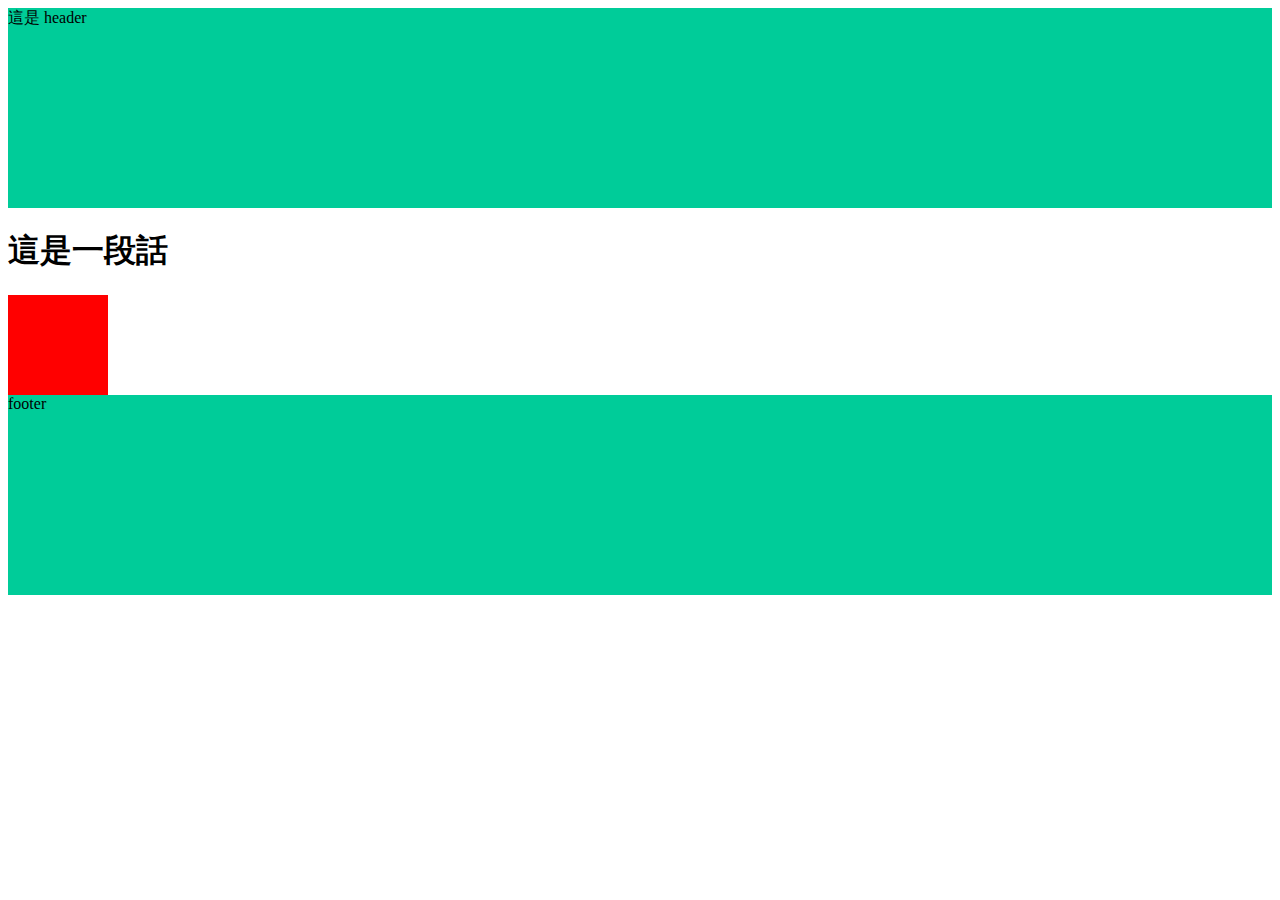
==== index.html @ 9f2ccb68 "Update 2021-07-31T09:30:35.285Z" ====
<!DOCTYPE html>
<html lang="en">

<head>
  <meta charset="UTF-8">
  <meta name="viewport" content="width=device-width, initial-scale=1.0">
  <meta http-equiv="X-UA-Compatible" content="ie=edge">
  <title>首頁</title>
  <link rel="stylesheet" href="./assets/style/all.css">
</head>

<body>
  <header class="header">
    這是 header
  </header>

  
<h1>
  這是一段話
</h1>

<div class="box"></div>

  <footer class="footer">
    footer
  </footer>
  <script src="./assets/js/vendors.js"></script>
  <script src="./assets/js/all.js"></script>
</body>

</html>
---- assets/style/all.css ----
.header {
  height: 200px;
  background-color: #00cc99; }

.footer {
  height: 200px;
  background-color: #00cc99; }

.box {
  width: 100px;
  height: 100px;
  background-color: red;
  display: -webkit-box;
  display: -ms-flexbox;
  display: flex;
  -webkit-transition: all 0.5s;
  -o-transition: all 0.5s;
  transition: all 0.5s; }
  .box:hover {
    width: 200px;
    background-color: #00cc99; }

/*# sourceMappingURL=all.css.map */
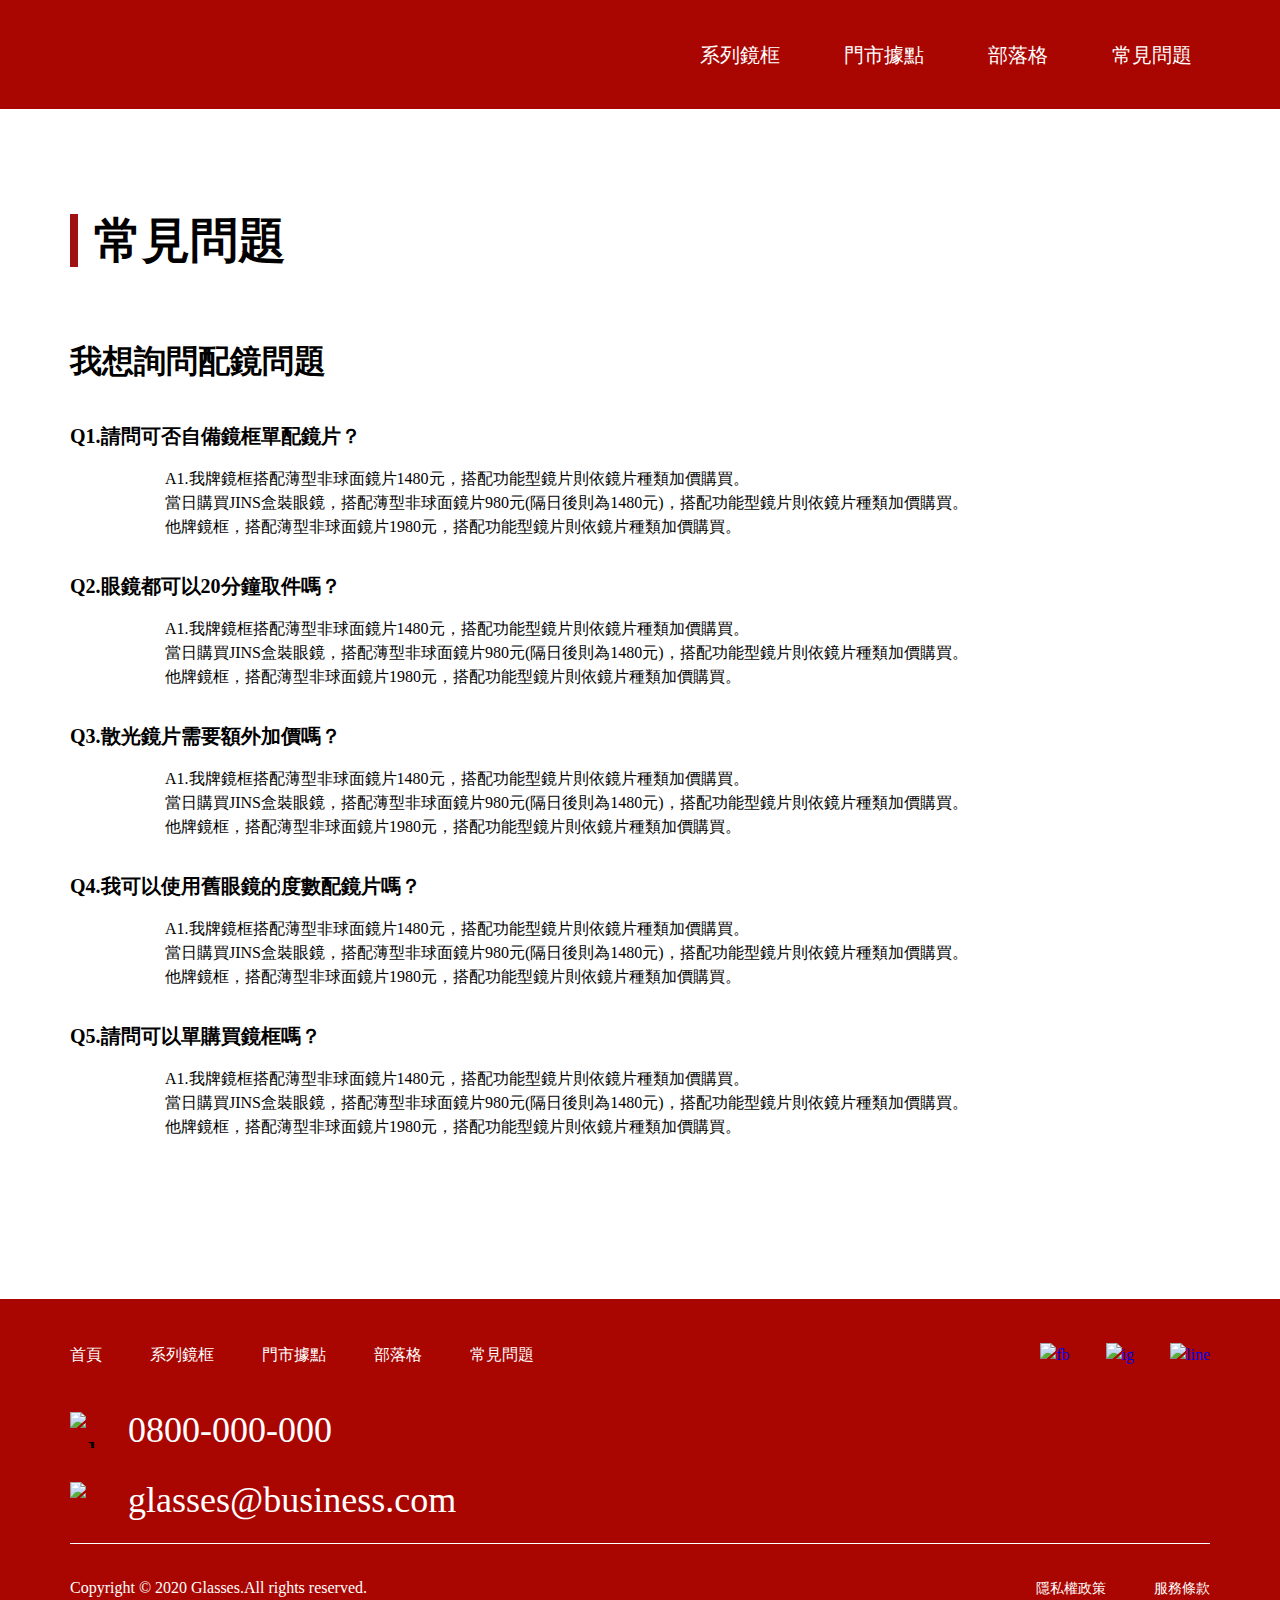
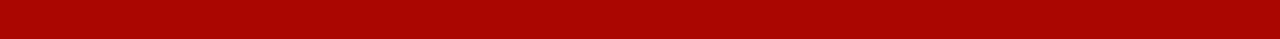
==== commit 27fa8ac4: "Update 2021-07-31T09:40:55.465Z" ====
--- a/index.html
+++ b/index.html
@@ -11,18 +11,85 @@
 
 <body>
   <header class="header">
-    這是 header
+    <h1 class="logo"><a href="index.html">公司LOGO</a></h1>
+        <ul class="menu">
+            <li><a href="#">系列鏡框</a></li>
+            <li><a href="#">門市據點</a></li>
+            <li><a href="#">部落格</a></li>
+            <li><a href="#">常見問題</a></li>
+        </ul>
   </header>
 
-  
-<h1>
-  這是一段話
-</h1>
-
-<div class="box"></div>
+  <div class="faq container">
+  <h2>常見問題</h2> 
+  <h3>我想詢問配鏡問題</h3>
+  <h4>Q1.請問可否自備鏡框單配鏡片？</h4>
+  <p>A1.我牌鏡框搭配薄型非球面鏡片1480元，搭配功能型鏡片則依鏡片種類加價購買。<br>
+       當日購買JINS盒裝眼鏡，搭配薄型非球面鏡片980元(隔日後則為1480元)，搭配功能型鏡片則依鏡片種類加價購買。<br>
+       他牌鏡框，搭配薄型非球面鏡片1980元，搭配功能型鏡片則依鏡片種類加價購買。</p>
+  <h4>Q2.眼鏡都可以20分鐘取件嗎？</h4>
+  <p>A1.我牌鏡框搭配薄型非球面鏡片1480元，搭配功能型鏡片則依鏡片種類加價購買。<br>
+      當日購買JINS盒裝眼鏡，搭配薄型非球面鏡片980元(隔日後則為1480元)，搭配功能型鏡片則依鏡片種類加價購買。<br>
+      他牌鏡框，搭配薄型非球面鏡片1980元，搭配功能型鏡片則依鏡片種類加價購買。</p>   
+  <h4>Q3.散光鏡片需要額外加價嗎？</h4>
+  <p>A1.我牌鏡框搭配薄型非球面鏡片1480元，搭配功能型鏡片則依鏡片種類加價購買。<br>
+      當日購買JINS盒裝眼鏡，搭配薄型非球面鏡片980元(隔日後則為1480元)，搭配功能型鏡片則依鏡片種類加價購買。<br>
+      他牌鏡框，搭配薄型非球面鏡片1980元，搭配功能型鏡片則依鏡片種類加價購買。</p> 
+  <h4>Q4.我可以使用舊眼鏡的度數配鏡片嗎？</h4>
+  <p>A1.我牌鏡框搭配薄型非球面鏡片1480元，搭配功能型鏡片則依鏡片種類加價購買。<br>
+      當日購買JINS盒裝眼鏡，搭配薄型非球面鏡片980元(隔日後則為1480元)，搭配功能型鏡片則依鏡片種類加價購買。<br>
+      他牌鏡框，搭配薄型非球面鏡片1980元，搭配功能型鏡片則依鏡片種類加價購買。</p>
+  <h4>Q5.請問可以單購買鏡框嗎？</h4>
+  <p>A1.我牌鏡框搭配薄型非球面鏡片1480元，搭配功能型鏡片則依鏡片種類加價購買。<br>
+      當日購買JINS盒裝眼鏡，搭配薄型非球面鏡片980元(隔日後則為1480元)，搭配功能型鏡片則依鏡片種類加價購買。<br>
+      他牌鏡框，搭配薄型非球面鏡片1980元，搭配功能型鏡片則依鏡片種類加價購買。</p>
+</div>
 
   <footer class="footer">
-    footer
+    <div class="container">
+      <div class="footer_top">
+          <div >
+              <ul class="footer_menu">
+                  <li><a href="#">首頁</a></li>
+                  <li><a href="#">系列鏡框</a></li>
+                  <li><a href="#">門市據點</a></li>
+                  <li><a href="#">部落格</a></li>
+                  <li><a href="#">常見問題</a></li>
+              </ul>
+          </div>
+          <div class="social">
+              <a href="#"><img
+                      src="https://raw.githubusercontent.com/hexschool/webLayoutTraining1st/102c91f7b3d8e08005073f54b3283b09a18dc427/week3/icon-fb.svg"
+                      alt="fb"></a>
+              <a href="#"><img
+                      src="https://raw.githubusercontent.com/hexschool/webLayoutTraining1st/102c91f7b3d8e08005073f54b3283b09a18dc427/week3/icon-ig.svg"
+                      alt="ig"></a>
+              <a href="#"><img
+                      src="https://raw.githubusercontent.com/hexschool/webLayoutTraining1st/102c91f7b3d8e08005073f54b3283b09a18dc427/week3/icon-line.svg"
+                      alt="line"></a>
+          </div>
+      </div>
+      <div>
+          <ul class="contact">
+              <li>
+                  <img src="https://raw.githubusercontent.com/hexschool/webLayoutTraining1st/102c91f7b3d8e08005073f54b3283b09a18dc427/week3/icon-phone.svg"
+                      alt="phone"><a href="tel:+886800000000">0800-000-000</a>
+              </li>
+              <li>
+                  <img src="https://raw.githubusercontent.com/hexschool/webLayoutTraining1st/102c91f7b3d8e08005073f54b3283b09a18dc427/week3/icon-mail.svg"
+                      alt="mail"><a href="mailto:glasses@business.com">glasses@business.com</a>
+              </li>
+          </ul>
+      </div>
+      <div class="line"></div>
+      <div class="copyright">
+          <h3>Copyright © 2020 Glasses.All rights reserved.</h3>
+          <div class="copyright_content">
+              <p>隱私權政策</p>
+              <p>服務條款</p>
+          </div>
+      </div>
+  </div>
   </footer>
   <script src="./assets/js/vendors.js"></script>
   <script src="./assets/js/all.js"></script>
--- a/assets/style/all.css
+++ b/assets/style/all.css
@@ -1,23 +1,373 @@
+@charset "UTF-8";
+/* reset css */
+/* http://meyerweb.com/eric/tools/css/reset/ 
+   v2.0 | 20110126
+   License: none (public domain)
+*/
+html, body, div, span, applet, object, iframe,
+h1, h2, h3, h4, h5, h6, p, blockquote, pre,
+a, abbr, acronym, address, big, cite, code,
+del, dfn, em, img, ins, kbd, q, s, samp,
+small, strike, strong, sub, sup, tt, var,
+b, u, i, center,
+dl, dt, dd, ol, ul, li,
+fieldset, form, label, legend,
+table, caption, tbody, tfoot, thead, tr, th, td,
+article, aside, canvas, details, embed,
+figure, figcaption, footer, header, hgroup,
+menu, nav, output, ruby, section, summary,
+time, mark, audio, video {
+  margin: 0;
+  padding: 0;
+  border: 0;
+  font-size: 100%;
+  font: inherit;
+  vertical-align: baseline; }
+
+/* HTML5 display-role reset for older browsers */
+article, aside, details, figcaption, figure,
+footer, header, hgroup, menu, nav, section {
+  display: block; }
+
+body {
+  line-height: 1; }
+
+ol, ul {
+  list-style: none; }
+
+blockquote, q {
+  quotes: none; }
+
+blockquote:before, blockquote:after,
+q:before, q:after {
+  content: '';
+  content: none; }
+
+table {
+  border-collapse: collapse;
+  border-spacing: 0; }
+
+a {
+  text-decoration: none; }
+
+/* rwd img css，可當作是 CSS Reset 其中一個 */
+img {
+  max-width: 100%;
+  height: auto; }
+
+.d-f {
+  display: -webkit-box;
+  display: -ms-flexbox;
+  display: flex; }
+
+/* 全域 border box */
+*, *::before, *::after {
+  -webkit-box-sizing: border-box;
+          box-sizing: border-box; }
+
+.container {
+  max-width: 1140px;
+  margin: 0 auto;
+  padding: 15 auto;
+  line-height: 1.5; }
+
+@media (max-width: 768px) {
+  .container {
+    max-width: 720px; } }
+
+@media (max-width: 767px) {
+  .container {
+    max-width: 720px; } }
+
+/* header */
 .header {
-  height: 200px;
-  background-color: #00cc99; }
-
+  display: -webkit-box;
+  display: -ms-flexbox;
+  display: flex;
+  -webkit-box-pack: justify;
+      -ms-flex-pack: justify;
+          justify-content: space-between;
+  -webkit-box-align: center;
+      -ms-flex-align: center;
+          align-items: center;
+  background: #AA0601;
+  padding: 0 56px 0 88px; }
+
+@media (max-width: 780px) {
+  .header {
+    padding: 0 7px 0 39px; } }
+
+@media (max-width: 767px) {
+  .header {
+    -webkit-box-orient: vertical;
+    -webkit-box-direction: normal;
+        -ms-flex-direction: column;
+            flex-direction: column;
+    padding: 0; } }
+
+.logo a {
+  display: block;
+  width: 80px;
+  height: 49px;
+  margin: 30px 0;
+  background: url(https://raw.githubusercontent.com/hexschool/webLayoutTraining1st/master/week3/logo.png) center center no-repeat;
+  background-size: cover;
+  text-indent: 101%;
+  white-space: nowrap;
+  overflow: hidden; }
+
+@media (max-width: 767px) {
+  .logo a {
+    width: 48px;
+    height: 29px;
+    margin: 10px 0; } }
+
+.menu {
+  display: -webkit-box;
+  display: -ms-flexbox;
+  display: flex; }
+
+@media (max-width: 767px) {
+  .menu {
+    -ms-flex-wrap: wrap;
+        flex-wrap: wrap; } }
+
+.menu a {
+  display: block;
+  color: #ffffff;
+  font-size: 20px;
+  padding: 39px 32px; }
+
+.menu a:hover {
+  color: #24c416; }
+
+@media (max-width: 768px) {
+  .menu a {
+    padding: 39px 20px; } }
+
+@media (max-width: 767px) {
+  .menu li {
+    width: 50%;
+    border: #ffffff 1px solid;
+    text-align: center;
+    padding: 8px 52px; }
+  .menu a {
+    display: block;
+    padding: 0; } }
+
+/* faq */
+.faq {
+  padding-top: 96px;
+  padding-bottom: 128px; }
+
+.faq h2 {
+  font-size: 48px;
+  font-weight: bold;
+  margin-bottom: 60px; }
+
+.faq h2::before {
+  content: "";
+  border-right: 8px solid #9F1213;
+  margin-right: 16px; }
+
+.faq h3 {
+  font-size: 32px;
+  font-weight: bold;
+  margin-bottom: 36px; }
+
+.faq h4 {
+  font-size: 20px;
+  font-weight: bold;
+  margin-bottom: 16px; }
+
+.faq p {
+  margin-left: 95px;
+  margin-bottom: 32px; }
+
+@media (max-width: 768px) {
+  .faq {
+    padding-top: 60px;
+    padding-bottom: 72px; }
+  .faq h2 {
+    margin-bottom: 40px; }
+  .faq h2::before {
+    border-right: 4px solid #9F1213; }
+  .faq h3 {
+    margin-bottom: 32px; }
+  .faq p {
+    margin-left: 59px;
+    margin-bottom: 24px; } }
+
+@media (max-width: 767px) {
+  .faq {
+    padding-top: 28px;
+    margin-bottom: 36px; }
+  .faq h2 {
+    font-size: 28px;
+    margin-bottom: 24px; }
+  .faq h2::before {
+    margin-right: 8px; }
+  .faq h3 {
+    font-size: 20px;
+    font-weight: normal;
+    margin-bottom: 24px; }
+  .faq h4 {
+    font-size: 16px;
+    margin-bottom: 8px; }
+  .faq p {
+    font-size: 14px;
+    margin-bottom: 20px; } }
+
+/* footer */
 .footer {
-  height: 200px;
-  background-color: #00cc99; }
-
-.box {
-  width: 100px;
-  height: 100px;
-  background-color: red;
+  background: #AA0601;
+  padding: 44px 0 39px 0; }
+
+@media (max-width: 768px) {
+  .footer {
+    padding: 38px 0 32px 0; } }
+
+@media (max-width: 767px) {
+  .footer {
+    padding: 25px 0 24px 0; } }
+
+.footer_top {
+  position: relative; }
+
+.footer_menu {
   display: -webkit-box;
   display: -ms-flexbox;
   display: flex;
-  -webkit-transition: all 0.5s;
-  -o-transition: all 0.5s;
-  transition: all 0.5s; }
-  .box:hover {
-    width: 200px;
-    background-color: #00cc99; }
+  margin-bottom: 36px; }
+
+@media (max-width: 767px) {
+  .footer_menu {
+    display: none; } }
+
+.footer_menu a {
+  color: #ffffff;
+  padding-right: 48px; }
+
+.footer_menu a:hover {
+  color: #24c416; }
+
+@media (max-width: 768px) {
+  .footer_menu {
+    margin-bottom: 18px; }
+  .footer_menu a {
+    padding-right: 40px; } }
+
+.social {
+  position: absolute;
+  right: 0;
+  top: 0; }
+
+.social a {
+  padding-left: 32px; }
+
+.social img {
+  height: 48px;
+  width: 48px; }
+
+.social img:hover {
+  background: #24c416; }
+
+@media (max-width: 768px) {
+  .social a {
+    padding-left: 24px; }
+  .social img {
+    height: 24px;
+    width: 24px; } }
+
+.contact li {
+  display: -webkit-box;
+  display: -ms-flexbox;
+  display: flex;
+  -webkit-box-align: center;
+      -ms-flex-align: center;
+          align-items: center;
+  font-size: 36px;
+  margin-bottom: 16px; }
+
+.contact img {
+  height: 36px;
+  width: 36px;
+  margin-right: 22px; }
+
+@media (max-width: 768px) {
+  .contact li {
+    font-size: 20px;
+    margin-bottom: 12px; }
+  .contact img {
+    height: 18px;
+    width: 18px;
+    margin-right: 11px; } }
+
+@media (max-width: 767px) {
+  .contact li {
+    font-size: 16px;
+    margin-bottom: 6px; }
+  .contact img {
+    height: 15px;
+    width: 15px;
+    margin-right: 6.5px; } }
+
+.contact a {
+  color: #ffffff; }
+
+.contact a:hover {
+  color: #24c416; }
+
+.line {
+  margin-top: 8px;
+  margin-bottom: 32px;
+  border-bottom: 1px solid #ffffff; }
+
+@media (max-width: 768px) {
+  .line {
+    margin-bottom: 24px; } }
+
+@media (max-width: 767px) {
+  .line {
+    margin-top: 16px;
+    margin-bottom: 16px; } }
+
+.copyright {
+  color: #ffffff;
+  display: -webkit-box;
+  display: -ms-flexbox;
+  display: flex;
+  -webkit-box-pack: justify;
+      -ms-flex-pack: justify;
+          justify-content: space-between;
+  -webkit-box-align: center;
+      -ms-flex-align: center;
+          align-items: center; }
+
+.copyright_content {
+  display: -webkit-box;
+  display: -ms-flexbox;
+  display: flex; }
+
+.copyright p {
+  font-size: 14px;
+  margin-left: 48px; }
+
+.copyright p:hover {
+  color: #24c416; }
+
+@media (max-width: 768px) {
+  .copyright p {
+    margin-left: 24px; } }
+
+@media (max-width: 767px) {
+  .copyright {
+    display: block;
+    font-size: 16px; }
+  .copyright_content {
+    display: block; }
+  .copyright p {
+    margin-left: 0;
+    margin-top: 8px; } }
 
 /*# sourceMappingURL=all.css.map */
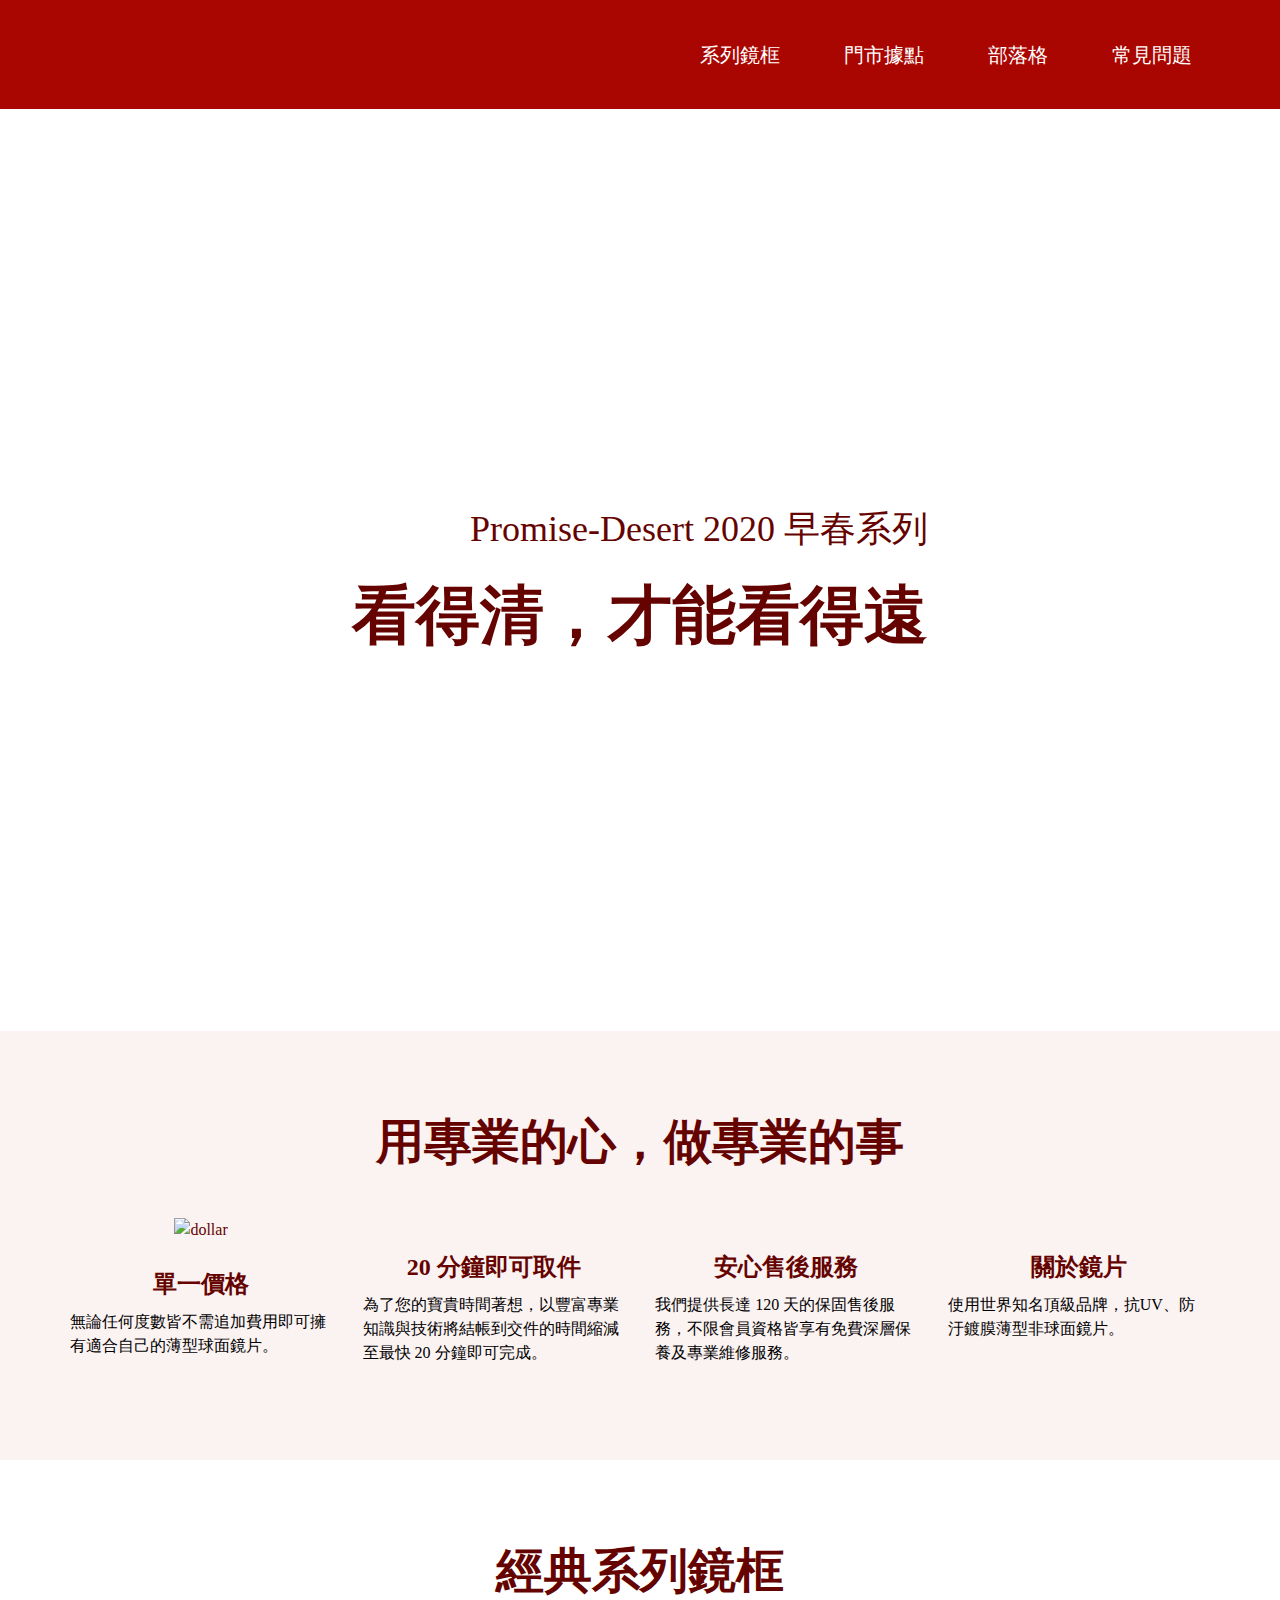
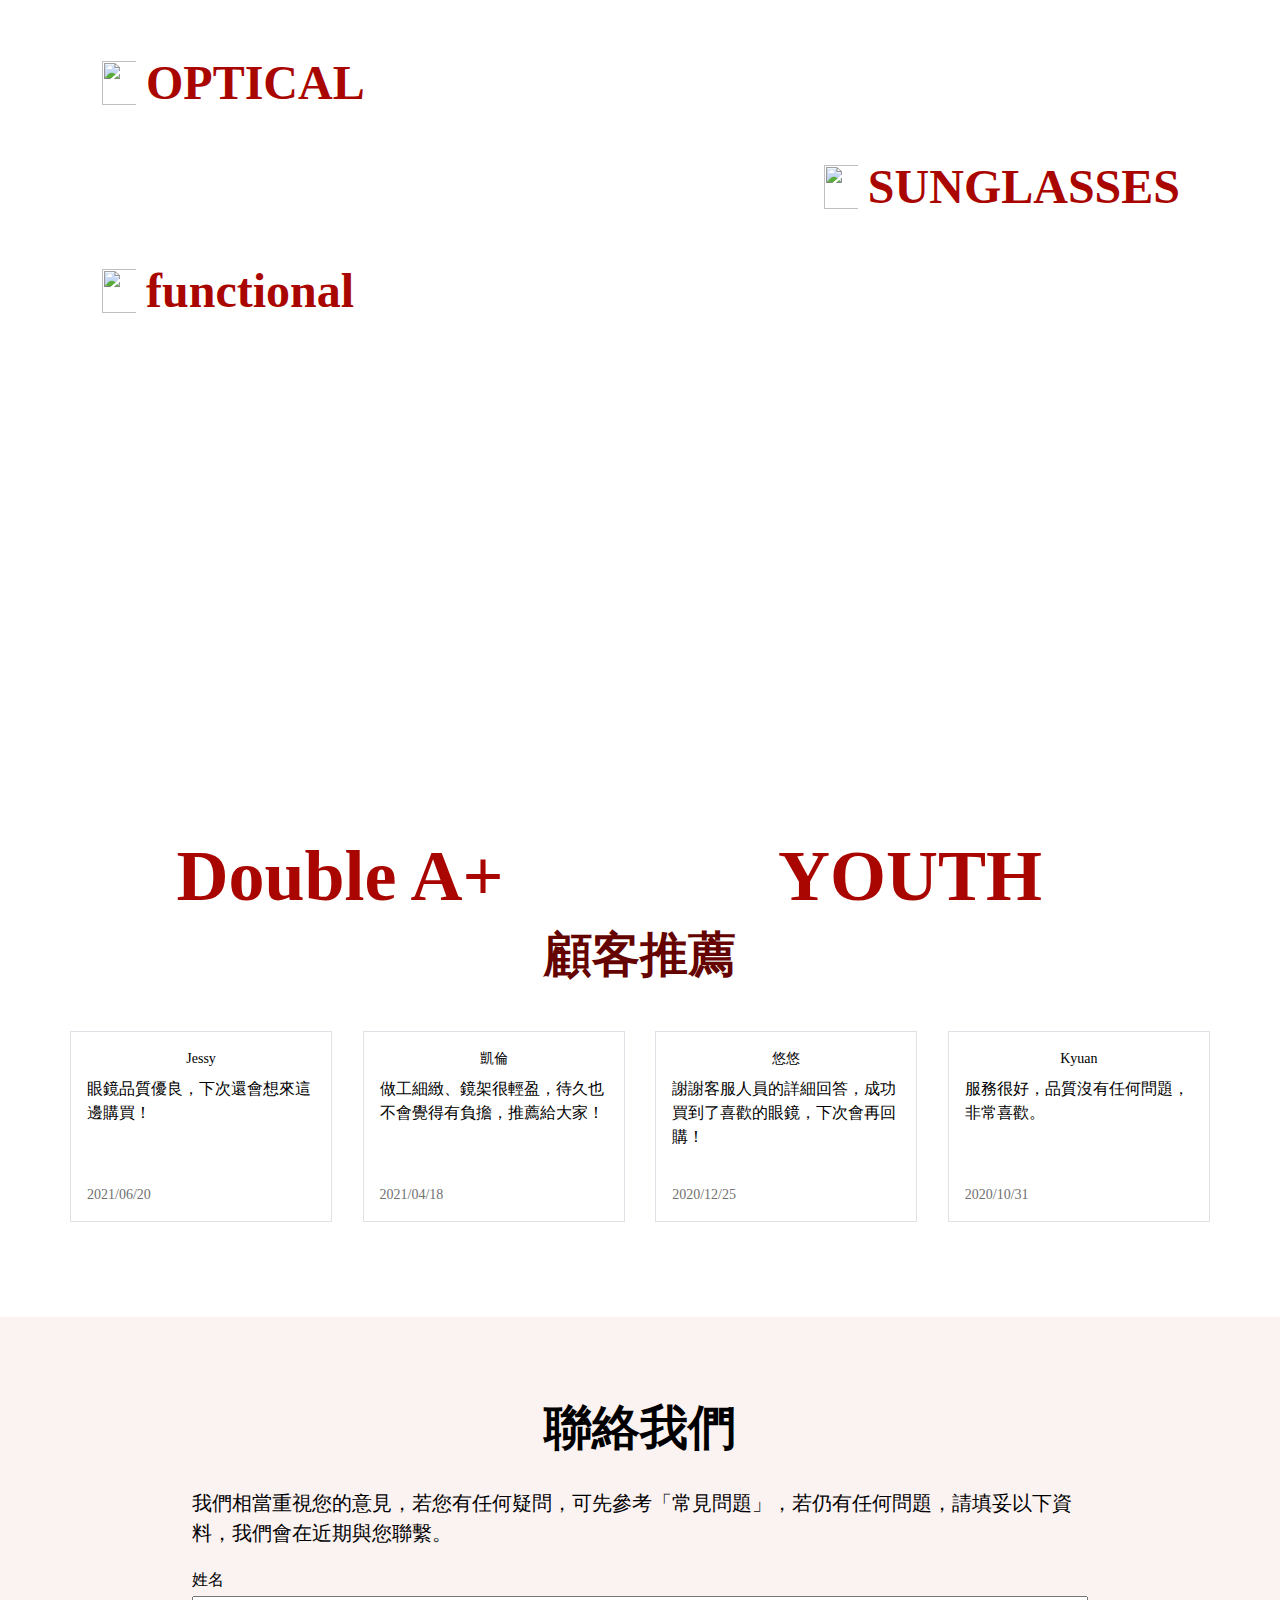
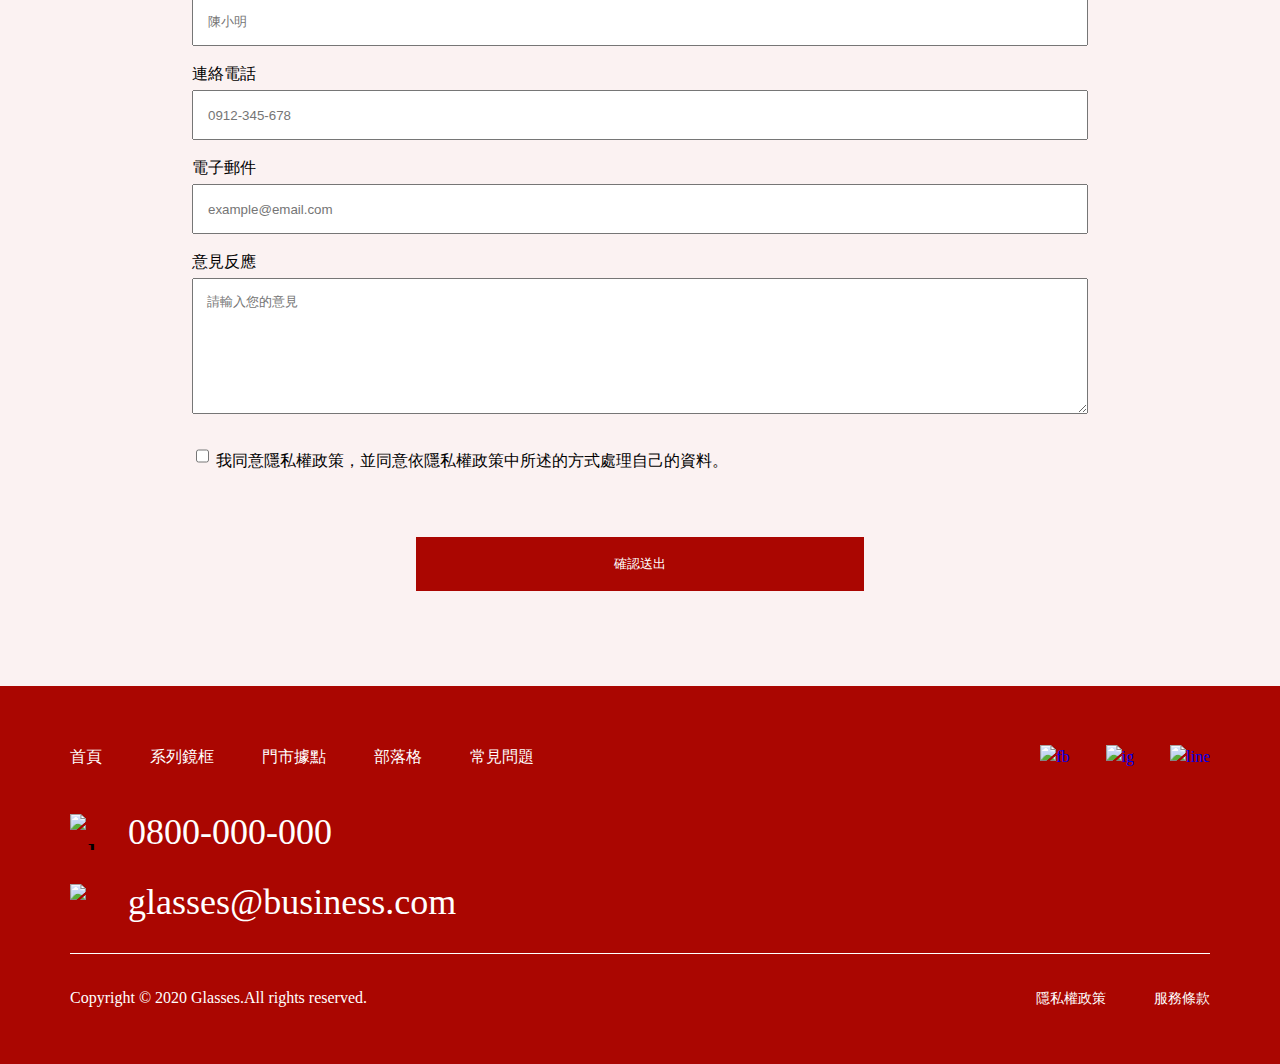
==== commit 465102ba: "Update 2021-08-10T13:48:15.912Z" ====
--- a/index.html
+++ b/index.html
@@ -5,94 +5,223 @@
   <meta charset="UTF-8">
   <meta name="viewport" content="width=device-width, initial-scale=1.0">
   <meta http-equiv="X-UA-Compatible" content="ie=edge">
-  <title>首頁</title>
+  <title>
+    首頁
+  </title>
   <link rel="stylesheet" href="./assets/style/all.css">
 </head>
 
 <body>
   <header class="header">
     <h1 class="logo"><a href="index.html">公司LOGO</a></h1>
-        <ul class="menu">
+    <ul class="menu">
+      <li><a href="#">系列鏡框</a></li>
+      <li><a href="#">門市據點</a></li>
+      <li><a href="#">部落格</a></li>
+      <li><a href="faq.html">常見問題</a></li>
+    </ul>
+  </header>
+
+  <div class="banner">
+  <div class="container">
+    <h2><span>Promise-Desert 2020 早春系列</span><br>看得清，才能看得遠</h2>
+  </div>
+</div>
+<div class="intro">
+  <div class="container">
+    <h2>用專業的心，做專業的事</h2>
+    <ul class="intro_list">
+      <li>
+        <img
+          src="https://raw.githubusercontent.com/hexschool/webLayoutTraining1st/102c91f7b3d8e08005073f54b3283b09a18dc427/week3/icon-dollar.svg"
+          alt="dollar">
+        <h3>單一價格</h3>
+        <p>無論任何度數皆不需追加費用即可擁有適合自己的薄型球面鏡片。</p>
+      </li>
+      <li>
+        <img
+          src="https://raw.githubusercontent.com/hexschool/webLayoutTraining1st/102c91f7b3d8e08005073f54b3283b09a18dc427/week3/icon-clock.svg"
+          alt="">
+        <h3>20 分鐘即可取件</h3>
+        <p>為了您的寶貴時間著想，以豐富專業知識與技術將結帳到交件的時間縮減至最快 20 分鐘即可完成。</p>
+      </li>
+      <li>
+        <img
+          src="https://raw.githubusercontent.com/hexschool/webLayoutTraining1st/102c91f7b3d8e08005073f54b3283b09a18dc427/week3/icon-heart.svg"
+          alt="">
+        <h3>安心售後服務</h3>
+        <p>我們提供長達 120 天的保固售後服務，不限會員資格皆享有免費深層保養及專業維修服務。</p>
+      </li>
+      <li>
+        <img
+          src="https://raw.githubusercontent.com/hexschool/webLayoutTraining1st/102c91f7b3d8e08005073f54b3283b09a18dc427/week3/icon-glasses.svg"
+          alt="">
+        <h3>關於鏡片</h3>
+        <p>使用世界知名頂級品牌，抗UV、防汙鍍膜薄型非球面鏡片。</p>
+      </li>
+    </ul>
+  </div>
+</div>
+<div class="classic ">
+  <div class="container">
+  <h2>經典系列鏡框</h2>
+  <ul class="classic_list">
+    <li>
+      <img src="https://raw.githubusercontent.com/hexschool/webLayoutTraining1st/master/week3/product-1.png" alt="">
+      <div class="classic_body">
+        <img src="https://hexschool.github.io/webLayoutTraining1st/week3/icon-diamond.svg" alt="">
+        <h3>OPTICAL</h3>
+      </div>
+    </li>
+    <li>
+      <img src="https://raw.githubusercontent.com/hexschool/webLayoutTraining1st/master/week3/product-2.png" alt="">
+      <div class="classic_body">
+        <img
+          src="https://raw.githubusercontent.com/hexschool/webLayoutTraining1st/102c91f7b3d8e08005073f54b3283b09a18dc427/week3/icon-sun.svg"
+          alt="">
+        <h3>SUNGLASSES</h3>
+      </div>
+    </li>
+    <li>
+      <img src="https://raw.githubusercontent.com/hexschool/webLayoutTraining1st/master/week3/product-3.png" alt="">
+      <div class="classic_body">
+        <img
+          src="https://raw.githubusercontent.com/hexschool/webLayoutTraining1st/102c91f7b3d8e08005073f54b3283b09a18dc427/week3/icon-thunder.svg"
+          alt="">
+        <h3>functional</h3>
+      </div>
+    </li>
+  </ul>
+</div>
+</div>
+<div class="cobrand">
+  <div class="container">
+    <h2>聯名設計鏡框</h2>
+    <ul class="cobrand-photo">
+      <li>
+        <img src="https://hexschool.github.io/webLayoutTraining1st/week3/product-8.png" alt="">
+        <p>Double A+</p>
+      </li>
+      <li>
+        <img src="https://hexschool.github.io/webLayoutTraining1st/week3/product-9.png" alt="">
+        <p>YOUTH</p>
+      </li>
+    </ul>
+  </div>
+</div>
+<div class="custumer">
+  <div class="container">
+    <h2>顧客推薦</h2>
+    <div>
+      <ul class="custumer-card">
+        <li >
+          <img src="https://hexschool.github.io/webLayoutTraining1st/week3/rec-1.png" alt="">
+          <h3>Jessy</h3>
+          <div class="custumer-content">
+            <p>眼鏡品質優良，下次還會想來這邊購買！</p>
+            <h4>2021/06/20</h4>
+          </div>
+        </li>
+        <li>
+          <img src="https://hexschool.github.io/webLayoutTraining1st/week3/rec-2.png" alt="">
+          <h3>凱倫</h3>
+          <div class="custumer-content">
+            <p>做工細緻、鏡架很輕盈，待久也不會覺得有負擔，推薦給大家！</p>
+            <h4>2021/04/18</h4>
+          </div>
+        </li>
+        <li>
+          <img src="https://hexschool.github.io/webLayoutTraining1st/week3/rec-3.png" alt="">
+          <h3>悠悠</h3>
+          <div class="custumer-content">
+            <p>謝謝客服人員的詳細回答，成功買到了喜歡的眼鏡，下次會再回購！</p>
+            <h4>2020/12/25</h4>
+          </div>
+        </li>
+        <li>
+          <img src="https://hexschool.github.io/webLayoutTraining1st/week3/rec-4.png" alt="">
+          <h3>Kyuan</h3>
+          <div class="custumer-content">
+            <p>服務很好，品質沒有任何問題，非常喜歡。</p>
+            <h4>2020/10/31</h4>
+          </div>
+        </li>
+      </ul>
+
+    </div>
+  </div>
+
+</div>
+<div class="renraku">
+  <div class="container">
+    <h2>聯絡我們</h2>
+    <p>我們相當重視您的意見，若您有任何疑問，可先參考「常見問題」，若仍有任何問題，請填妥以下資料，我們會在近期與您聯繫。</p>
+    <div class="renraku-form">
+      <label for="name">姓名</label>
+      <input type="text" id="name" placeholder="陳小明" />
+      <label for="tel">連絡電話</label>
+      <input type="tel" id="tel" placeholder="0912-345-678" />
+      <label for="email">電子郵件</label>
+      <input type="email" id="email" placeholder="example@email.com" />
+      <label for="opinion">意見反應</label>
+      <textarea class="contact-option" id="opinion" placeholder="請輸入您的意見"></textarea>
+      <div class="renraku-checkbox">
+        <input type="checkbox" id="agree" />
+        <label for="agree" class="checkbox">我同意隱私權政策，並同意依隱私權政策中所述的方式處理自己的資料。</label>
+      </div>
+      <button type="submit" class="button">確認送出</button>
+
+    </div>
+  </div>
+
+</div>
+
+    <footer class="footer">
+      <div class="container">
+        <div class="footer_top">
+          <ul class="footer_menu">
+            <li><a href="index.html">首頁</a></li>
             <li><a href="#">系列鏡框</a></li>
             <li><a href="#">門市據點</a></li>
             <li><a href="#">部落格</a></li>
-            <li><a href="#">常見問題</a></li>
-        </ul>
-  </header>
-
-  <div class="faq container">
-  <h2>常見問題</h2> 
-  <h3>我想詢問配鏡問題</h3>
-  <h4>Q1.請問可否自備鏡框單配鏡片？</h4>
-  <p>A1.我牌鏡框搭配薄型非球面鏡片1480元，搭配功能型鏡片則依鏡片種類加價購買。<br>
-       當日購買JINS盒裝眼鏡，搭配薄型非球面鏡片980元(隔日後則為1480元)，搭配功能型鏡片則依鏡片種類加價購買。<br>
-       他牌鏡框，搭配薄型非球面鏡片1980元，搭配功能型鏡片則依鏡片種類加價購買。</p>
-  <h4>Q2.眼鏡都可以20分鐘取件嗎？</h4>
-  <p>A1.我牌鏡框搭配薄型非球面鏡片1480元，搭配功能型鏡片則依鏡片種類加價購買。<br>
-      當日購買JINS盒裝眼鏡，搭配薄型非球面鏡片980元(隔日後則為1480元)，搭配功能型鏡片則依鏡片種類加價購買。<br>
-      他牌鏡框，搭配薄型非球面鏡片1980元，搭配功能型鏡片則依鏡片種類加價購買。</p>   
-  <h4>Q3.散光鏡片需要額外加價嗎？</h4>
-  <p>A1.我牌鏡框搭配薄型非球面鏡片1480元，搭配功能型鏡片則依鏡片種類加價購買。<br>
-      當日購買JINS盒裝眼鏡，搭配薄型非球面鏡片980元(隔日後則為1480元)，搭配功能型鏡片則依鏡片種類加價購買。<br>
-      他牌鏡框，搭配薄型非球面鏡片1980元，搭配功能型鏡片則依鏡片種類加價購買。</p> 
-  <h4>Q4.我可以使用舊眼鏡的度數配鏡片嗎？</h4>
-  <p>A1.我牌鏡框搭配薄型非球面鏡片1480元，搭配功能型鏡片則依鏡片種類加價購買。<br>
-      當日購買JINS盒裝眼鏡，搭配薄型非球面鏡片980元(隔日後則為1480元)，搭配功能型鏡片則依鏡片種類加價購買。<br>
-      他牌鏡框，搭配薄型非球面鏡片1980元，搭配功能型鏡片則依鏡片種類加價購買。</p>
-  <h4>Q5.請問可以單購買鏡框嗎？</h4>
-  <p>A1.我牌鏡框搭配薄型非球面鏡片1480元，搭配功能型鏡片則依鏡片種類加價購買。<br>
-      當日購買JINS盒裝眼鏡，搭配薄型非球面鏡片980元(隔日後則為1480元)，搭配功能型鏡片則依鏡片種類加價購買。<br>
-      他牌鏡框，搭配薄型非球面鏡片1980元，搭配功能型鏡片則依鏡片種類加價購買。</p>
-</div>
-
-  <footer class="footer">
-    <div class="container">
-      <div class="footer_top">
-          <div >
-              <ul class="footer_menu">
-                  <li><a href="#">首頁</a></li>
-                  <li><a href="#">系列鏡框</a></li>
-                  <li><a href="#">門市據點</a></li>
-                  <li><a href="#">部落格</a></li>
-                  <li><a href="#">常見問題</a></li>
-              </ul>
-          </div>
+            <li><a href="faq.html">常見問題</a></li>
+          </ul>
           <div class="social">
-              <a href="#"><img
-                      src="https://raw.githubusercontent.com/hexschool/webLayoutTraining1st/102c91f7b3d8e08005073f54b3283b09a18dc427/week3/icon-fb.svg"
-                      alt="fb"></a>
-              <a href="#"><img
-                      src="https://raw.githubusercontent.com/hexschool/webLayoutTraining1st/102c91f7b3d8e08005073f54b3283b09a18dc427/week3/icon-ig.svg"
-                      alt="ig"></a>
-              <a href="#"><img
-                      src="https://raw.githubusercontent.com/hexschool/webLayoutTraining1st/102c91f7b3d8e08005073f54b3283b09a18dc427/week3/icon-line.svg"
-                      alt="line"></a>
-          </div>
-      </div>
-      <div>
+            <a href="#"><img
+                src="https://raw.githubusercontent.com/hexschool/webLayoutTraining1st/102c91f7b3d8e08005073f54b3283b09a18dc427/week3/icon-fb.svg"
+                alt="fb"></a>
+            <a href="#"><img
+                src="https://raw.githubusercontent.com/hexschool/webLayoutTraining1st/102c91f7b3d8e08005073f54b3283b09a18dc427/week3/icon-ig.svg"
+                alt="ig"></a>
+            <a href="#"><img
+                src="https://raw.githubusercontent.com/hexschool/webLayoutTraining1st/102c91f7b3d8e08005073f54b3283b09a18dc427/week3/icon-line.svg"
+                alt="line"></a>
+          </div>
+        </div>
           <ul class="contact">
-              <li>
-                  <img src="https://raw.githubusercontent.com/hexschool/webLayoutTraining1st/102c91f7b3d8e08005073f54b3283b09a18dc427/week3/icon-phone.svg"
-                      alt="phone"><a href="tel:+886800000000">0800-000-000</a>
-              </li>
-              <li>
-                  <img src="https://raw.githubusercontent.com/hexschool/webLayoutTraining1st/102c91f7b3d8e08005073f54b3283b09a18dc427/week3/icon-mail.svg"
-                      alt="mail"><a href="mailto:glasses@business.com">glasses@business.com</a>
-              </li>
+            <li>
+              <img
+                src="https://raw.githubusercontent.com/hexschool/webLayoutTraining1st/102c91f7b3d8e08005073f54b3283b09a18dc427/week3/icon-phone.svg"
+                alt="phone"><a href="tel:+886800000000">0800-000-000</a>
+            </li>
+            <li>
+              <img
+                src="https://raw.githubusercontent.com/hexschool/webLayoutTraining1st/102c91f7b3d8e08005073f54b3283b09a18dc427/week3/icon-mail.svg"
+                alt="mail"><a href="mailto:glasses@business.com">glasses@business.com</a>
+            </li>
           </ul>
-      </div>
-      <div class="line"></div>
-      <div class="copyright">
+        <div class="line"></div>
+        <div class="copyright">
           <h3>Copyright © 2020 Glasses.All rights reserved.</h3>
           <div class="copyright_content">
-              <p>隱私權政策</p>
-              <p>服務條款</p>
-          </div>
-      </div>
-  </div>
-  </footer>
-  <script src="./assets/js/vendors.js"></script>
-  <script src="./assets/js/all.js"></script>
+            <p>隱私權政策</p>
+            <p>服務條款</p>
+          </div>
+        </div>
+      </div>
+    </footer>
+    <script src="./assets/js/vendors.js"></script>
+    <script src="./assets/js/all.js"></script>
 </body>
 
-</html>
+</html>--- a/assets/style/all.css
+++ b/assets/style/all.css
@@ -60,22 +60,29 @@
   display: -ms-flexbox;
   display: flex; }
 
+.mt-21 {
+  margin-top: 0; }
+
+a {
+  text-decoration: none; }
+
 /* 全域 border box */
 *, *::before, *::after {
   -webkit-box-sizing: border-box;
           box-sizing: border-box; }
 
+/* */
 .container {
   max-width: 1140px;
   margin: 0 auto;
-  padding: 15 auto;
+  padding: 15px 0;
   line-height: 1.5; }
 
 @media (max-width: 768px) {
   .container {
     max-width: 720px; } }
 
-@media (max-width: 767px) {
+@media (max-width: 576px) {
   .container {
     max-width: 720px; } }
 
@@ -93,11 +100,11 @@
   background: #AA0601;
   padding: 0 56px 0 88px; }
 
-@media (max-width: 780px) {
+@media (max-width: 992px) {
   .header {
     padding: 0 7px 0 39px; } }
 
-@media (max-width: 767px) {
+@media (max-width: 576px) {
   .header {
     -webkit-box-orient: vertical;
     -webkit-box-direction: normal;
@@ -116,7 +123,7 @@
   white-space: nowrap;
   overflow: hidden; }
 
-@media (max-width: 767px) {
+@media (max-width: 576px) {
   .logo a {
     width: 48px;
     height: 29px;
@@ -126,151 +133,73 @@
   display: -webkit-box;
   display: -ms-flexbox;
   display: flex; }
-
-@media (max-width: 767px) {
+  .menu a {
+    display: block;
+    color: #ffffff;
+    font-size: 20px;
+    padding: 39px 32px; }
+  .menu a:hover {
+    color: #24c416; }
+
+@media (max-width: 768px) {
+  .menu a {
+    padding: 39px 20px; } }
+
+@media (max-width: 576px) {
   .menu {
     -ms-flex-wrap: wrap;
-        flex-wrap: wrap; } }
-
-.menu a {
-  display: block;
-  color: #ffffff;
-  font-size: 20px;
-  padding: 39px 32px; }
-
-.menu a:hover {
-  color: #24c416; }
-
-@media (max-width: 768px) {
-  .menu a {
-    padding: 39px 20px; } }
-
-@media (max-width: 767px) {
-  .menu li {
-    width: 50%;
-    border: #ffffff 1px solid;
-    text-align: center;
-    padding: 8px 52px; }
-  .menu a {
-    display: block;
-    padding: 0; } }
-
-/* faq */
-.faq {
-  padding-top: 96px;
-  padding-bottom: 128px; }
-
-.faq h2 {
-  font-size: 48px;
-  font-weight: bold;
-  margin-bottom: 60px; }
-
-.faq h2::before {
-  content: "";
-  border-right: 8px solid #9F1213;
-  margin-right: 16px; }
-
-.faq h3 {
-  font-size: 32px;
-  font-weight: bold;
-  margin-bottom: 36px; }
-
-.faq h4 {
-  font-size: 20px;
-  font-weight: bold;
-  margin-bottom: 16px; }
-
-.faq p {
-  margin-left: 95px;
-  margin-bottom: 32px; }
-
-@media (max-width: 768px) {
-  .faq {
-    padding-top: 60px;
-    padding-bottom: 72px; }
-  .faq h2 {
-    margin-bottom: 40px; }
-  .faq h2::before {
-    border-right: 4px solid #9F1213; }
-  .faq h3 {
-    margin-bottom: 32px; }
-  .faq p {
-    margin-left: 59px;
-    margin-bottom: 24px; } }
-
-@media (max-width: 767px) {
-  .faq {
-    padding-top: 28px;
-    margin-bottom: 36px; }
-  .faq h2 {
-    font-size: 28px;
-    margin-bottom: 24px; }
-  .faq h2::before {
-    margin-right: 8px; }
-  .faq h3 {
-    font-size: 20px;
-    font-weight: normal;
-    margin-bottom: 24px; }
-  .faq h4 {
-    font-size: 16px;
-    margin-bottom: 8px; }
-  .faq p {
-    font-size: 14px;
-    margin-bottom: 20px; } }
+        flex-wrap: wrap; }
+    .menu li {
+      width: 50%;
+      border: #ffffff 1px solid;
+      text-align: center;
+      padding: 8px 52px; }
+    .menu a {
+      display: block;
+      padding: 0; } }
 
 /* footer */
 .footer {
   background: #AA0601;
   padding: 44px 0 39px 0; }
+  .footer_top {
+    position: relative; }
+  .footer_menu {
+    display: -webkit-box;
+    display: -ms-flexbox;
+    display: flex;
+    margin-bottom: 36px; }
+  .footer_menu a {
+    color: #ffffff;
+    padding-right: 48px; }
+  .footer_menu a:hover {
+    color: #24c416; }
 
 @media (max-width: 768px) {
   .footer {
-    padding: 38px 0 32px 0; } }
-
-@media (max-width: 767px) {
+    padding: 38px 0 32px 0; }
+    .footer_menu {
+      margin-bottom: 18px; }
+    .footer_menu a {
+      padding-right: 40px; } }
+
+@media (max-width: 576px) {
   .footer {
-    padding: 25px 0 24px 0; } }
-
-.footer_top {
-  position: relative; }
-
-.footer_menu {
-  display: -webkit-box;
-  display: -ms-flexbox;
-  display: flex;
-  margin-bottom: 36px; }
-
-@media (max-width: 767px) {
-  .footer_menu {
-    display: none; } }
-
-.footer_menu a {
-  color: #ffffff;
-  padding-right: 48px; }
-
-.footer_menu a:hover {
-  color: #24c416; }
-
-@media (max-width: 768px) {
-  .footer_menu {
-    margin-bottom: 18px; }
-  .footer_menu a {
-    padding-right: 40px; } }
+    padding: 25px 0 24px 0; }
+    .footer_menu {
+      display: none; } }
 
 .social {
   position: absolute;
   right: 0;
   top: 0; }
-
-.social a {
-  padding-left: 32px; }
-
-.social img {
-  height: 48px;
-  width: 48px; }
-
-.social img:hover {
-  background: #24c416; }
+  .social a {
+    padding-left: 32px; }
+  .social img {
+    height: 48px;
+    width: 48px; }
+  .social img:hover {
+    background: #24c416; }
 
 @media (max-width: 768px) {
   .social a {
@@ -279,20 +208,23 @@
     height: 24px;
     width: 24px; } }
 
-.contact li {
-  display: -webkit-box;
-  display: -ms-flexbox;
-  display: flex;
-  -webkit-box-align: center;
-      -ms-flex-align: center;
-          align-items: center;
-  font-size: 36px;
-  margin-bottom: 16px; }
-
-.contact img {
-  height: 36px;
-  width: 36px;
-  margin-right: 22px; }
+.contact {
+  padding-bottom: 8px;
+  margin-bottom: 32px;
+  border-bottom: 1px solid #ffffff; }
+  .contact li {
+    display: -webkit-box;
+    display: -ms-flexbox;
+    display: flex;
+    -webkit-box-align: center;
+        -ms-flex-align: center;
+            align-items: center;
+    font-size: 36px;
+    margin-bottom: 16px; }
+  .contact img {
+    height: 36px;
+    width: 36px;
+    margin-right: 22px; }
 
 @media (max-width: 768px) {
   .contact li {
@@ -303,31 +235,25 @@
     width: 18px;
     margin-right: 11px; } }
 
-@media (max-width: 767px) {
+@media (max-width: 576px) {
   .contact li {
     font-size: 16px;
     margin-bottom: 6px; }
   .contact img {
     height: 15px;
     width: 15px;
-    margin-right: 6.5px; } }
+    margin-right: 4px; } }
 
 .contact a {
   color: #ffffff; }
-
-.contact a:hover {
-  color: #24c416; }
-
-.line {
-  margin-top: 8px;
-  margin-bottom: 32px;
-  border-bottom: 1px solid #ffffff; }
+  .contact a:hover {
+    color: #24c416; }
 
 @media (max-width: 768px) {
   .line {
     margin-bottom: 24px; } }
 
-@media (max-width: 767px) {
+@media (max-width: 768px) {
   .line {
     margin-top: 16px;
     margin-bottom: 16px; } }
@@ -343,31 +269,500 @@
   -webkit-box-align: center;
       -ms-flex-align: center;
           align-items: center; }
-
-.copyright_content {
+  .copyright_content {
+    display: -webkit-box;
+    display: -ms-flexbox;
+    display: flex; }
+  .copyright p {
+    font-size: 14px;
+    margin-left: 48px; }
+  .copyright p:hover {
+    color: #24c416; }
+
+@media (max-width: 768px) {
+  .copyright p {
+    margin-left: 24px; } }
+
+@media (max-width: 576px) {
+  .copyright {
+    font-size: 16px; }
+    .copyright__content {
+      display: block; }
+    .copyright p {
+      margin-left: 0;
+      margin-top: 8px; } }
+
+.banner {
+  color: #650300;
   display: -webkit-box;
   display: -ms-flexbox;
-  display: flex; }
-
-.copyright p {
-  font-size: 14px;
-  margin-left: 48px; }
-
-.copyright p:hover {
-  color: #24c416; }
-
-@media (max-width: 768px) {
-  .copyright p {
-    margin-left: 24px; } }
-
-@media (max-width: 767px) {
-  .copyright {
+  display: flex;
+  -webkit-box-pack: end;
+      -ms-flex-pack: end;
+          justify-content: flex-end;
+  -moz-text-align-last: right;
+       text-align-last: right;
+  height: auto;
+  background: url(https://raw.githubusercontent.com/hexschool/webLayoutTraining1st/master/week3/banner.png) center center;
+  background-size: cover;
+  padding: 348px 0 352px 0; }
+  .banner h2 {
+    font-size: 64px;
+    font-weight: bold; }
+  .banner span {
+    font-size: 36px;
+    font-weight: normal; }
+
+@media (max-width: 768px) {
+  .banner h2 {
+    font-size: 48px; }
+  .banner span {
+    font-size: 20px; } }
+
+@media (max-width: 576px) {
+  .banner h2 {
+    font-size: 32px; }
+  .banner span {
+    font-size: 16px; } }
+
+.intro {
+  background: #AA06010D;
+  text-align: center;
+  padding: 60px 0 80px 0; }
+  .intro h2 {
+    color: #650300;
+    font-size: 48px;
+    font-weight: bold;
+    margin-bottom: 40px; }
+  .intro_list {
+    display: -webkit-box;
+    display: -ms-flexbox;
+    display: flex;
+    -webkit-box-pack: justify;
+        -ms-flex-pack: justify;
+            justify-content: space-between;
+    -ms-flex-wrap: no-wrap;
+        flex-wrap: no-wrap; }
+  .intro_list li {
+    width: 23%; }
+  .intro_list li + li {
+    margin-left: 30px; }
+  .intro_list img {
+    color: #650300;
+    margin-bottom: 24px; }
+  .intro_list h3 {
+    color: #650300;
+    font-size: 24px;
+    font-weight: bold;
+    margin-bottom: 8px; }
+  .intro_list p {
     display: block;
-    font-size: 16px; }
-  .copyright_content {
-    display: block; }
-  .copyright p {
-    margin-left: 0;
-    margin-top: 8px; } }
+    text-align: left; }
+
+@media (max-width: 768px) {
+  .intro h2 {
+    font-size: 32px; }
+  .intro_list {
+    -ms-flex-wrap: wrap;
+        flex-wrap: wrap; }
+  .intro_list li {
+    width: 46%; }
+  .intro_list li + li {
+    margin-left: 0; }
+  .intro_list img {
+    margin-top: 48px; } }
+
+@media (max-width: 576px) {
+  .intro h2 {
+    font-size: 24px; }
+  .intro_list {
+    -webkit-box-pack: center;
+        -ms-flex-pack: center;
+            justify-content: center; }
+  .intro_list li {
+    width: 100%; }
+  .intro_list p {
+    text-align: center; } }
+
+.classic {
+  padding: 60px 0 80px 0; }
+  .classic h2, .classic h3 {
+    color: #650300;
+    font-size: 48px;
+    font-weight: bold;
+    text-align: center;
+    margin-bottom: 40px; }
+  .classic h3 {
+    color: #AA0601;
+    margin-bottom: 0; }
+  .classic_list li {
+    display: -webkit-box;
+    display: -ms-flexbox;
+    display: flex;
+    -webkit-box-align: center;
+        -ms-flex-align: center;
+            align-items: center;
+    margin-bottom: 32px; }
+  .classic_list img {
+    max-width: 635px;
+    height: auto; }
+  .classic_body img {
+    height: 44px;
+    width: 44px;
+    display: block;
+    padding-right: 10px; }
+  .classic_body {
+    display: -webkit-box;
+    display: -ms-flexbox;
+    display: flex;
+    margin: 0 30px 0 32px;
+    -webkit-box-align: center;
+        -ms-flex-align: center;
+            align-items: center; }
+  .classic_list li:nth-child(2) {
+    -webkit-box-orient: horizontal;
+    -webkit-box-direction: reverse;
+        -ms-flex-direction: row-reverse;
+            flex-direction: row-reverse; }
+
+@media (max-width: 992px) {
+  .classic {
+    padding-bottom: 56px; }
+    .classic h2 {
+      font-size: 32px; }
+    .classic h3 {
+      font-size: 28px; }
+    .classic_list img {
+      max-width: 390px;
+      height: auto; }
+    .classic_body img {
+      height: 27px;
+      width: 27px; }
+    .classic_list li:nth-child(2) {
+      -webkit-box-orient: horizontal;
+      -webkit-box-direction: normal;
+          -ms-flex-direction: row;
+              flex-direction: row; } }
+
+@media (max-width: 576px) {
+  .classic {
+    padding-bottom: 40px; }
+    .classic h2 {
+      font-size: 20px; }
+    .classic_list li {
+      position: relative;
+      -webkit-box-pack: center;
+          -ms-flex-pack: center;
+              justify-content: center; }
+    .classic_list img {
+      max-width: 345px;
+      height: auto; }
+    .classic_body {
+      position: absolute;
+      margin: 0;
+      font-size: 28px; } }
+
+.cobrand {
+  background: url(https://hexschool.github.io/webLayoutTraining1st/week3/bg.png) center center no-repeat;
+  height: auto;
+  background-size: cover;
+  padding-top: 60px; }
+  .cobrand h2 {
+    color: #ffffff;
+    font-size: 48px;
+    text-align: center;
+    margin-bottom: 40px; }
+  .cobrand-photo {
+    display: -webkit-box;
+    display: -ms-flexbox;
+    display: flex;
+    -webkit-box-pack: center;
+        -ms-flex-pack: center;
+            justify-content: center;
+    font-size: 72px;
+    font-weight: bold;
+    color: #AA0601;
+    text-align: center; }
+  .cobrand-photo li {
+    width: 48%;
+    position: relative;
+    margin-right: 30px;
+    margin-bottom: 80px; }
+  .cobrand-photo img {
+    height: 455px; }
+  .cobrand-photo p {
+    position: absolute;
+    top: 181px;
+    left: 0;
+    right: 0; }
+
+@media (max-width: 768px) {
+  .cobrand {
+    padding-top: 40px; }
+    .cobrand h2 {
+      font-size: 32px; }
+    .cobrand-photo {
+      font-size: 32px; }
+    .cobrand-photo img {
+      height: 278px; }
+    .cobrand-photo p {
+      top: 118px; } }
+
+@media (max-width: 576px) {
+  .cobrand {
+    padding-top: 32px;
+    padding-bottom: 24px; }
+    .cobrand h2 {
+      font-size: 20px; }
+    .cobrand-photo {
+      -ms-flex-wrap: wrap;
+          flex-wrap: wrap; }
+    .cobrand-photo li {
+      width: 90%;
+      margin-bottom: 16px; }
+    .cobrand-photo img {
+      height: 291px; }
+    .cobrand-photo p {
+      top: 124px; } }
+
+.custumer {
+  padding-top: 60px; }
+  .custumer h2 {
+    color: #650300;
+    font-size: 48px;
+    font-weight: bold;
+    text-align: center;
+    margin-bottom: 40px; }
+  .custumer h3 {
+    font-size: 14px;
+    padding: 0 16px;
+    margin-bottom: 8px;
+    margin-top: 16px; }
+  .custumer-card {
+    display: -webkit-box;
+    display: -ms-flexbox;
+    display: flex;
+    -webkit-box-pack: justify;
+        -ms-flex-pack: justify;
+            justify-content: space-between; }
+    .custumer-card li {
+      width: 23%;
+      border: 1px solid #DEE2E6;
+      margin-bottom: 80px;
+      display: -webkit-box;
+      display: -ms-flexbox;
+      display: flex;
+      -webkit-box-orient: vertical;
+      -webkit-box-direction: normal;
+          -ms-flex-direction: column;
+              flex-direction: column;
+      -webkit-box-align: center;
+          -ms-flex-align: center;
+              align-items: center;
+      -webkit-box-pack: center;
+          -ms-flex-pack: center;
+              justify-content: center; }
+    .custumer-card img {
+      width: 100%; }
+  .custumer-content {
+    height: 144px;
+    display: -webkit-box;
+    display: -ms-flexbox;
+    display: flex;
+    -webkit-box-orient: vertical;
+    -webkit-box-direction: normal;
+        -ms-flex-direction: column;
+            flex-direction: column;
+    -webkit-box-pack: justify;
+        -ms-flex-pack: justify;
+            justify-content: space-between;
+    padding: 0 16px; }
+    .custumer-content h4 {
+      font-size: 14px;
+      color: #707070;
+      margin-bottom: 16px; }
+
+@media (max-width: 768px) {
+  .custumer {
+    padding-top: 40px;
+    padding-bottom: 24px; }
+    .custumer h2 {
+      font-size: 32px; }
+    .custumer h3 {
+      font-size: 16px;
+      padding: 0 24px; }
+    .custumer-card {
+      -ms-flex-wrap: wrap;
+          flex-wrap: wrap; }
+    .custumer-card li {
+      width: 48%;
+      margin-bottom: 32px; }
+    .custumer h3 {
+      font-size: 14px;
+      padding: 0 16px;
+      margin-bottom: 8px; } }
+
+@media (max-width: 576px) {
+  .custumer {
+    padding-top: 32px; }
+    .custumer h2 {
+      font-size: 20px;
+      margin-bottom: 20px; }
+    .custumer-card li {
+      width: 98%; } }
+
+.renraku {
+  padding: 60px 0 80px 0;
+  background: #AA06010D;
+  display: -webkit-box;
+  display: -ms-flexbox;
+  display: flex;
+  -webkit-box-orient: vertical;
+  -webkit-box-direction: normal;
+      -ms-flex-direction: column;
+          flex-direction: column;
+  -webkit-box-pack: center;
+      -ms-flex-pack: center;
+          justify-content: center; }
+  .renraku .container {
+    width: 70%; }
+  .renraku h2 {
+    font-size: 48px;
+    font-weight: bold;
+    text-align: center;
+    margin-bottom: 24px; }
+  .renraku p {
+    font-size: 20px;
+    margin-bottom: 20px; }
+  .renraku-form {
+    display: -webkit-box;
+    display: -ms-flexbox;
+    display: flex;
+    -webkit-box-orient: vertical;
+    -webkit-box-direction: normal;
+        -ms-flex-direction: column;
+            flex-direction: column; }
+    .renraku-form label {
+      margin-bottom: 4px; }
+    .renraku-form input {
+      margin-bottom: 16px;
+      height: 50px;
+      padding: 14px; }
+    .renraku-form textarea {
+      height: 136px;
+      padding: 14px;
+      margin-bottom: 14px; }
+  .renraku-checkbox {
+    display: -webkit-box;
+    display: -ms-flexbox;
+    display: flex;
+    -webkit-box-align: center;
+        -ms-flex-align: center;
+            align-items: center;
+    margin-bottom: 40px; }
+
+input[type="checkbox"] {
+  width: 1.5%; }
+
+.checkbox {
+  margin-left: 4px; }
+
+.button {
+  background: #AA0601;
+  color: #ffffff;
+  height: 54px;
+  width: 50%;
+  -ms-flex-item-align: center;
+      align-self: center;
+  border: none; }
+  .button:hover {
+    background: green; }
+
+@media (max-width: 768px) {
+  .renraku {
+    padding-bottom: 56px; }
+    .renraku h2 {
+      font-size: 32px; }
+    .renraku p {
+      font-size: 16px; }
+    .renraku-form label {
+      font-size: 14px; }
+    .renraku input {
+      height: 36px; }
+    .renraku textarea {
+      height: 100px;
+      margin-bottom: 8px; }
+    .renraku-checkbox {
+      margin-bottom: 20px; }
+  .button {
+    height: 40px; } }
+
+@media (max-width: 576px) {
+  .renraku {
+    padding-top: 30px;
+    padding-bottom: 40px; }
+    .renraku h2 {
+      font-size: 20px;
+      margin-bottom: 20px; }
+  .button {
+    height: 36px; } }
+
+/* faq */
+.faq {
+  padding-top: 96px;
+  padding-bottom: 128px; }
+  .faq h2 {
+    font-size: 48px;
+    font-weight: bold;
+    margin-bottom: 60px;
+    border-left: 8px solid #9F1213;
+    padding-left: 16px; }
+  .faq h3 {
+    font-size: 32px;
+    font-weight: bold;
+    margin-bottom: 36px; }
+  .faq h4 {
+    font-size: 20px;
+    font-weight: bold;
+    margin-bottom: 16px; }
+  .faq_p {
+    margin-left: 95px;
+    margin-bottom: 32px; }
+
+@media (max-width: 768px) {
+  .faq {
+    padding-top: 60px;
+    padding-bottom: 72px; }
+    .faq h2 {
+      margin-bottom: 40px; }
+    .faq h2::before {
+      border-right: 4px solid #9F1213; }
+  h3 {
+    margin-bottom: 32px; }
+  _p {
+    margin-left: 59px;
+    margin-bottom: 24px; } }
+
+@media (max-width: 576px) {
+  .faq {
+    padding-top: 28px;
+    margin-bottom: 36px; }
+    .faq h2 {
+      font-size: 28px;
+      margin-bottom: 24px; }
+    .faq h2::before {
+      margin-right: 8px; }
+    .faq h3 {
+      font-size: 20px;
+      font-weight: normal;
+      margin-bottom: 24px; }
+    .faq h4 {
+      font-size: 16px;
+      margin-bottom: 8px; }
+    .faq_p {
+      font-size: 14px;
+      margin-bottom: 20px; }
+  .add_mt-21 {
+    margin-top: 21px; } }
 
 /*# sourceMappingURL=all.css.map */
